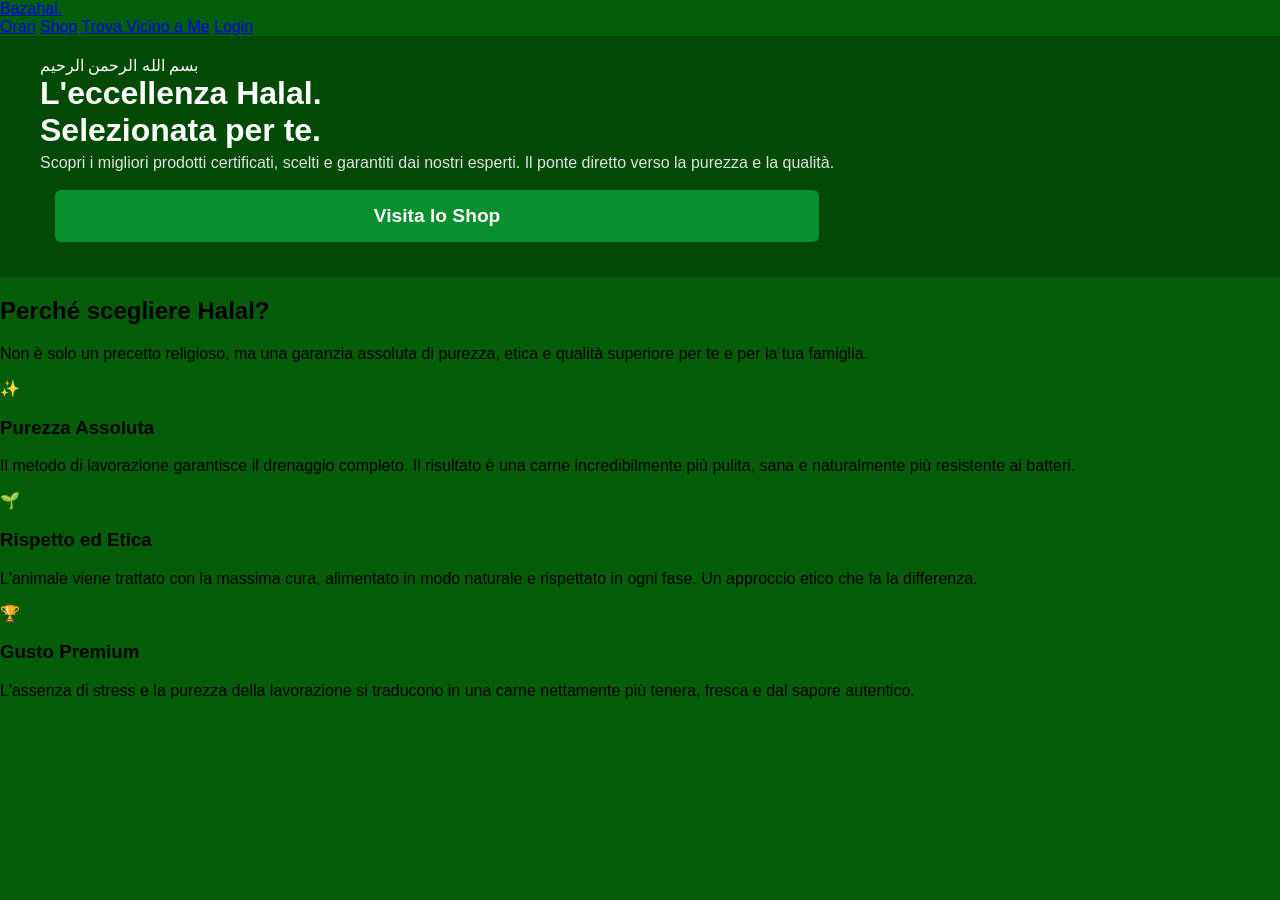
==== api/templates/index.html @ 5a15a047 "sistemato nav bar e telefono grafica" ====
<!DOCTYPE html>
<html lang="it">
<head>
    <meta charset="UTF-8">
    <meta name="viewport" content="width=device-width, initial-scale=1.0">
    <title>Bazahal | L'eccellenza Halal</title>
    <link rel="stylesheet" href="/static/style.css">
    <script defer src="/_vercel/insights/script.js"></script>
</head>
<body>
    <nav class="navbar">
    <a href="/" class="logo">Bazahal<span>.</span></a>

    <div class="nav-menu">
        <a href="/orari" class="nav-link">Orari</a>
        <a href="/shop" class="nav-link">Shop</a>
        <a href="/macelleriehalal" class="nav-link">Trova Vicino a Me</a>
        
        <a href="/login" class="nav-link nav-cta">Login</a>
    </div>
</nav>

    <header class="hero" style="background-image: url('https://images.unsplash.com/photo-1570206916435-745fc43bb9c1?q=80&w=1470&auto=format&fit=crop');">
        <div class="hero-content">
            <div class="bismillah">بسم الله الرحمن الرحيم</div>
            <h1>L'eccellenza Halal.<br><span>Selezionata per te.</span></h1>
            <p>Scopri i migliori prodotti certificati, scelti e garantiti dai nostri esperti. Il ponte diretto verso la purezza e la qualità.</p>
            <br>
            <a href="/shop" class="buy-btn" style="font-size: 1.2rem; padding: 15px 40px;">Visita lo Shop</a>
        </div>
    </header>

    <section class="info-section">
        <h2>Perché scegliere <span>Halal?</span></h2>
        <p class="info-subtitle">Non è solo un precetto religioso, ma una garanzia assoluta di purezza, etica e qualità superiore per te e per la tua famiglia.</p>
        
        <div class="features-grid">
            <div class="feature-box">
                <span class="feature-icon">✨</span>
                <h3>Purezza Assoluta</h3>
                <p>Il metodo di lavorazione garantisce il drenaggio completo. Il risultato è una carne incredibilmente più pulita, sana e naturalmente più resistente ai batteri.</p>
            </div>
            <div class="feature-box">
                <span class="feature-icon">🌱</span>
                <h3>Rispetto ed Etica</h3>
                <p>L'animale viene trattato con la massima cura, alimentato in modo naturale e rispettato in ogni fase. Un approccio etico che fa la differenza.</p>
            </div>
            <div class="feature-box">
                <span class="feature-icon">🏆</span>
                <h3>Gusto Premium</h3>
                <p>L'assenza di stress e la purezza della lavorazione si traducono in una carne nettamente più tenera, fresca e dal sapore autentico.</p>
            </div>
        </div>
    </section>

</body>
</html>
---- static/style.css ----
body {
    font-family: Arial, sans-serif;
    background-color: #045d07;
    margin: 0;
}

/* HEADER - Ottimizzato con Flexbox */
header {
    display: flex;
    justify-content: space-between;
    align-items: center;
    color: white;
    padding: 20px 40px;
    background-color: rgba(0, 0, 0, 0.2); /* Scurisce leggermente l'header per dare profondità */
    flex-wrap: wrap; /* Su schermi piccolissimi, va a capo */
    gap: 20px;
}

header h1 {
    margin: 0 0 5px 0;
}

header p {
    color: #e2e2e2;
    margin: 0;
}

/* GRID */
.container {
    display: grid;
    grid-template-columns: repeat(auto-fill, minmax(250px, 1fr));
    gap: 25px;
    padding: 30px;
    max-width: 1200px; /* Evita che si allarghi troppo su schermi giganti */
    margin: 0 auto; /* Centra il contenitore */
}

/* CARD - Ottimizzata per avere i bottoni sempre allineati in basso */
.card {
    background: white;
    border-radius: 12px;
    overflow: hidden;
    box-shadow: 0 5px 15px rgba(0,0,0,0.2);
    transition: transform 0.2s, box-shadow 0.2s;
    display: flex;
    flex-direction: column; /* Organizza il contenuto in colonna */
}

.card:hover {
    transform: translateY(-5px); /* Invece di scale, translateY dà un effetto "sollevamento" più elegante */
    box-shadow: 0 8px 25px rgba(0,0,0,0.3);
}

.card img {
    width: 100%;
    height: 180px;
    object-fit: cover;
}

.card-content {
    flex-grow: 1; /* Spinge il bottone verso il basso occupando lo spazio vuoto */
    padding: 15px;
}

.card-content h3 {
    margin: 0 0 10px 0;
    color: #333;
}

.card-content p {
    margin: 0;
    color: #555;
    line-height: 1.4;
}

/* BOTTONI */
.buy-btn, .upload-btn, .submit-btn {
    display: block;
    text-align: center;
    background-color: #0a8f2e;
    color: white;
    text-decoration: none;
    font-weight: bold;
    border-radius: 6px;
    border: none;
    cursor: pointer;
    transition: background-color 0.2s, transform 0.1s;
}

.buy-btn {
    margin: 0 15px 15px 15px;
    padding: 10px;
}

.upload-btn {
    padding: 10px 20px;
}

.buy-btn:hover, .upload-btn:hover, .submit-btn:hover {
    background-color: #086f23;
}

.buy-btn:active, .upload-btn:active, .submit-btn:active {
    transform: scale(0.98); /* Effetto "click" quando premi il bottone */
}

/* MODULO DI UPLOAD */
.form-container {
    max-width: 500px;
    margin: 40px auto;
    background: white;
    padding: 30px;
    border-radius: 12px;
    box-shadow: 0 5px 15px rgba(0,0,0,0.2);
}

form {
    display: flex;
    flex-direction: column;
}

label {
    font-weight: bold;
    margin-bottom: 8px;
    color: #333;
}

input[type="text"], textarea {
    margin-bottom: 20px;
    padding: 12px;
    border: 1px solid #ccc;
    border-radius: 6px;
    font-family: Arial, sans-serif;
    transition: border-color 0.3s, box-shadow 0.3s;
}

/* Effetto quando l'utente clicca per scrivere nel campo */
input[type="text"]:focus, textarea:focus {
    outline: none;
    border-color: #0a8f2e;
    box-shadow: 0 0 5px rgba(10, 143, 46, 0.3);
}

.file-input {
    margin-bottom: 20px;
    padding: 10px 0;
}

.submit-btn {
    padding: 14px;
    font-size: 16px;
}

/* Messaggio di nessun prodotto */
.empty-state {
    grid-column: 1 / -1; /* Fa occupare al messaggio l'intera riga della griglia */
    color: white;
    text-align: center;
    padding: 40px;
}
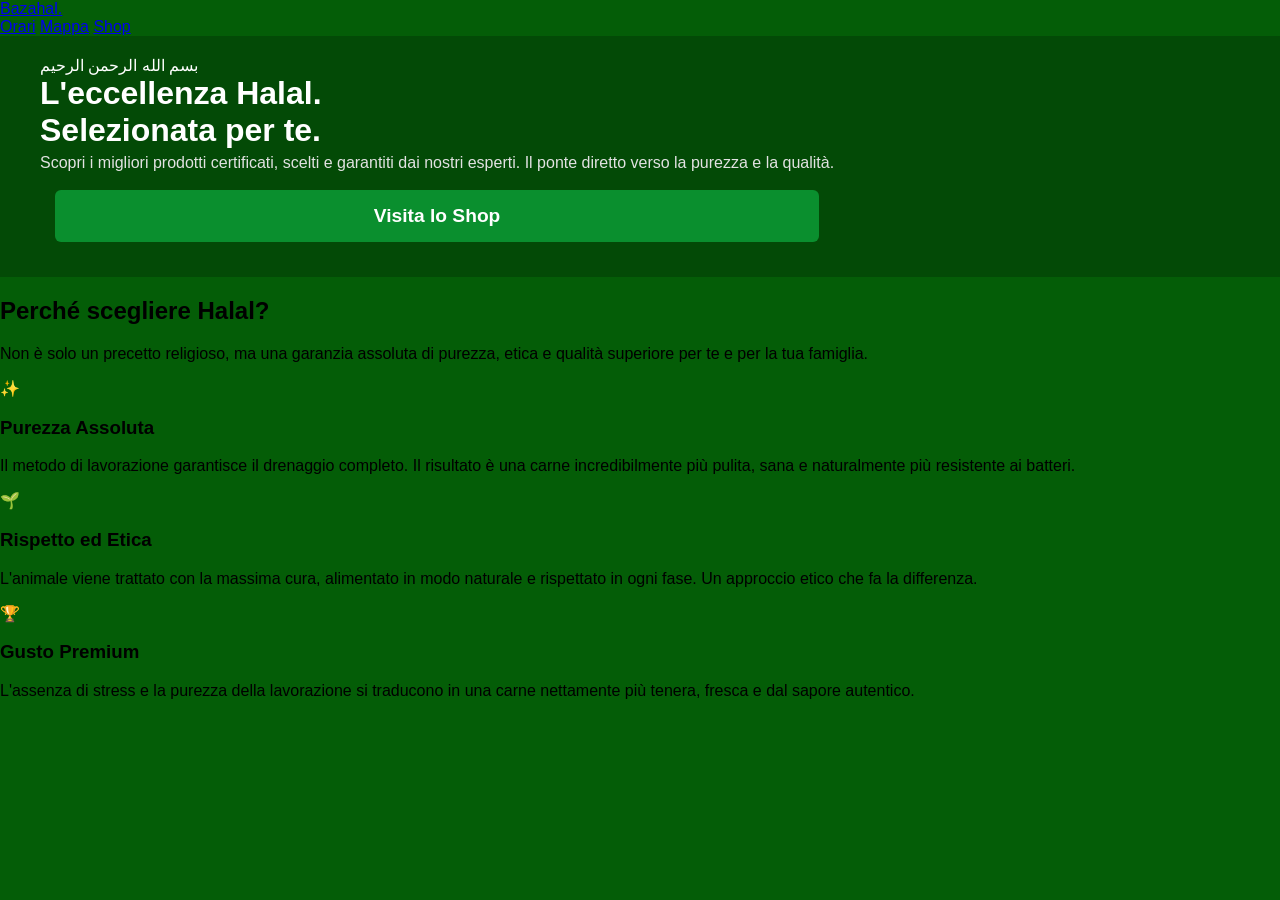
==== commit c73d1a80: "Aggiunto Hamburger Menu stile mobile nativo" ====
--- a/api/templates/index.html
+++ b/api/templates/index.html
@@ -9,16 +9,20 @@
 </head>
 <body>
     <nav class="navbar">
-    <a href="/" class="logo">Bazahal<span>.</span></a>
+        <a href="/" class="logo">Bazahal<span>.</span></a>
+        
+        <div class="hamburger" id="hamburger">
+            <span></span>
+            <span></span>
+            <span></span>
+        </div>
 
-    <div class="nav-menu">
-        <a href="/orari" class="nav-link">Orari</a>
-        <a href="/shop" class="nav-link">Shop</a>
-        <a href="/macelleriehalal" class="nav-link">Trova Vicino a Me</a>
-        
-        <a href="/login" class="nav-link nav-cta">Login</a>
-    </div>
-</nav>
+        <div class="nav-links" id="nav-links">
+            <a href="/orari" class="nav-link">Orari</a>
+            <a href="/macelleriehalal" class="nav-link">Mappa</a>
+            <a href="/shop" class="nav-link">Shop</a>
+        </div>
+    </nav>
 
     <header class="hero" style="background-image: url('https://images.unsplash.com/photo-1570206916435-745fc43bb9c1?q=80&w=1470&auto=format&fit=crop');">
         <div class="hero-content">
@@ -52,6 +56,20 @@
             </div>
         </div>
     </section>
+    <script>
+        document.addEventListener("DOMContentLoaded", () => {
+            const hamburger = document.getElementById("hamburger");
+            const navLinks = document.getElementById("nav-links");
+
+            if (hamburger && navLinks) {
+                hamburger.addEventListener("click", () => {
+                    // Mette e toglie la classe "active" per far partire l'animazione CSS
+                    hamburger.classList.toggle("active");
+                    navLinks.classList.toggle("active");
+                });
+            }
+        });
+    </script>
 
 </body>
 </html>
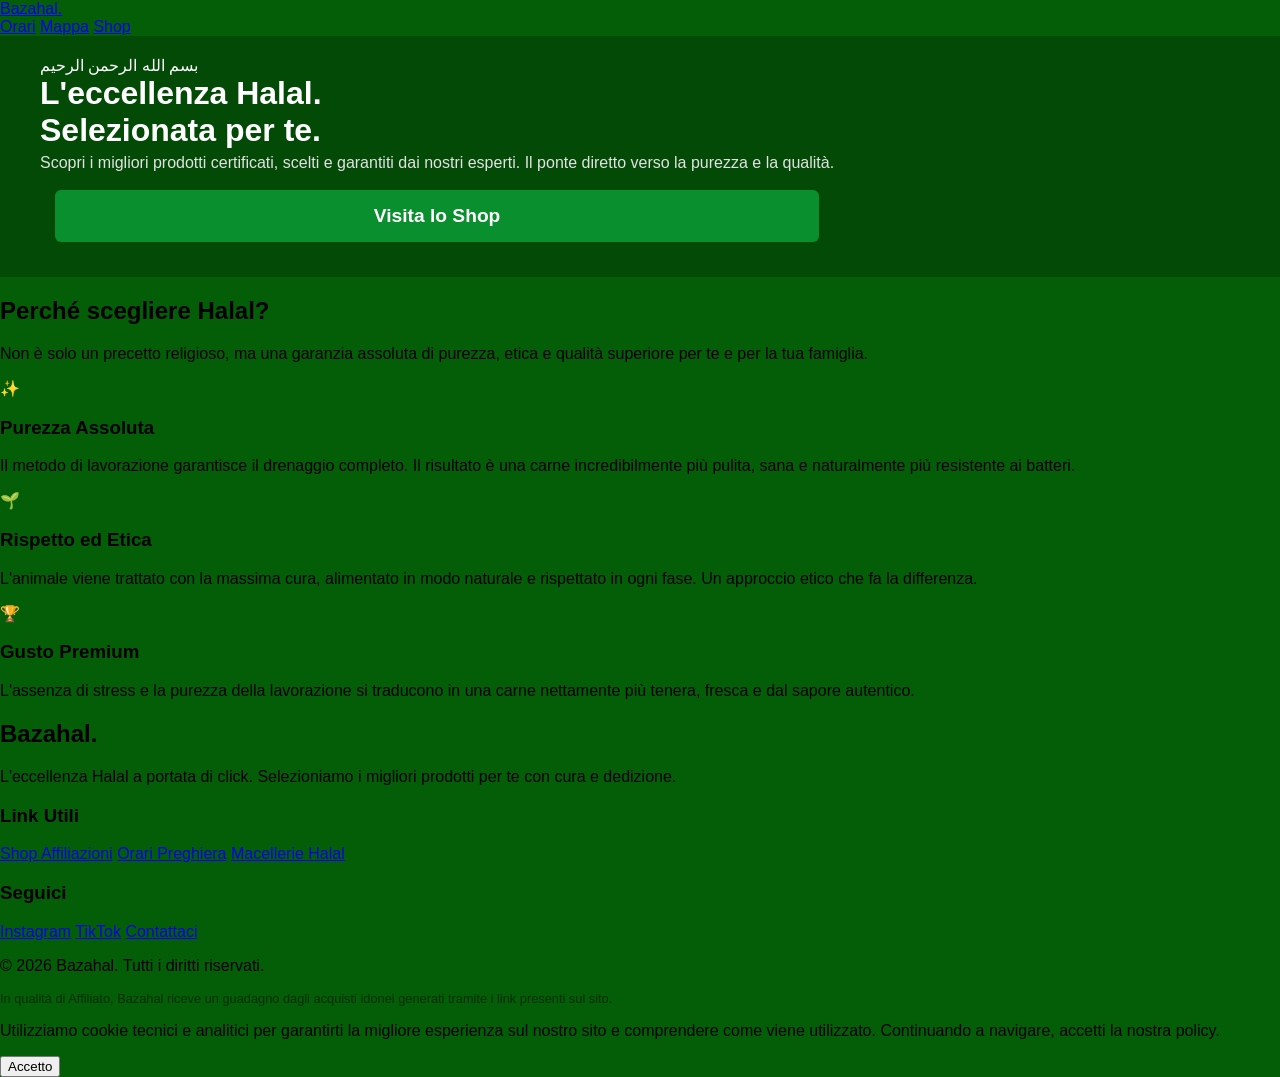
==== commit 6b26b737: "rifiniture visive di ui, aggiunte rifiniture locali e rifiniture di tutto in generale, nascosto logi" ====
--- a/api/templates/index.html
+++ b/api/templates/index.html
@@ -4,6 +4,9 @@
     <meta charset="UTF-8">
     <meta name="viewport" content="width=device-width, initial-scale=1.0">
     <title>Bazahal | L'eccellenza Halal</title>
+    
+    <link rel="icon" type="image/png" href="/static/favicon.png">
+    
     <link rel="stylesheet" href="/static/style.css">
     <script defer src="/_vercel/insights/script.js"></script>
 </head>
@@ -55,7 +58,39 @@
                 <p>L'assenza di stress e la purezza della lavorazione si traducono in una carne nettamente più tenera, fresca e dal sapore autentico.</p>
             </div>
         </div>
+    
     </section>
+    <footer class="footer">
+        <div class="footer-content">
+            
+            <div class="footer-brand">
+                <h2>Bazahal<span>.</span></h2>
+                <p>L'eccellenza Halal a portata di click. Selezioniamo i migliori prodotti per te con cura e dedizione.</p>
+            </div>
+            
+            <div class="footer-links">
+                <h3>Link Utili</h3>
+                <a href="/shop">Shop Affiliazioni</a>
+                <a href="/orari">Orari Preghiera</a>
+                <a href="/macelleriehalal">Macellerie Halal</a>
+            </div>
+            
+            <div class="footer-social">
+                <h3>Seguici</h3>
+                <a href="#">Instagram</a>
+                <a href="#">TikTok</a>
+                <a href="mailto:info@bazahal.com">Contattaci</a>
+            </div>
+            
+        </div>
+        
+        <div class="footer-bottom">
+            <p>&copy; 2026 Bazahal. Tutti i diritti riservati.</p>
+            <p style="font-size: 0.8rem; opacity: 0.5; margin-top: 8px;">
+                In qualità di Affiliato, Bazahal riceve un guadagno dagli acquisti idonei generati tramite i link presenti sul sito.
+            </p>
+        </div>
+    </footer>
     <script>
         document.addEventListener("DOMContentLoaded", () => {
             const hamburger = document.getElementById("hamburger");
@@ -70,6 +105,38 @@
             }
         });
     </script>
+    <div id="cookie-banner" class="cookie-banner">
+        <p>
+            Utilizziamo cookie tecnici e analitici per garantirti la migliore esperienza sul nostro sito e comprendere come viene utilizzato. 
+            Continuando a navigare, accetti la nostra policy.
+        </p>
+        <button id="accept-cookies" class="cookie-btn">Accetto</button>
+    </div>
+
+    <script>
+        document.addEventListener("DOMContentLoaded", () => {
+            const cookieBanner = document.getElementById("cookie-banner");
+            const acceptBtn = document.getElementById("accept-cookies");
+
+            // Controlla nella memoria del telefono se ha già accettato in passato
+            if (!localStorage.getItem("bazahal_cookie_accepted")) {
+                // Aspetta mezzo secondo per far caricare la pagina, poi fa salire il banner
+                setTimeout(() => {
+                    cookieBanner.classList.add("show");
+                }, 500);
+            }
+
+            // Quando l'utente clicca il bottone "Accetto"
+            if (acceptBtn) {
+                acceptBtn.addEventListener("click", () => {
+                    // Salva un appunto nella memoria del telefono: "Questo tizio ha accettato"
+                    localStorage.setItem("bazahal_cookie_accepted", "true");
+                    // Nasconde il banner facendolo scivolare giù
+                    cookieBanner.classList.remove("show");
+                });
+            }
+        });
+    </script>
 
 </body>
 </html>
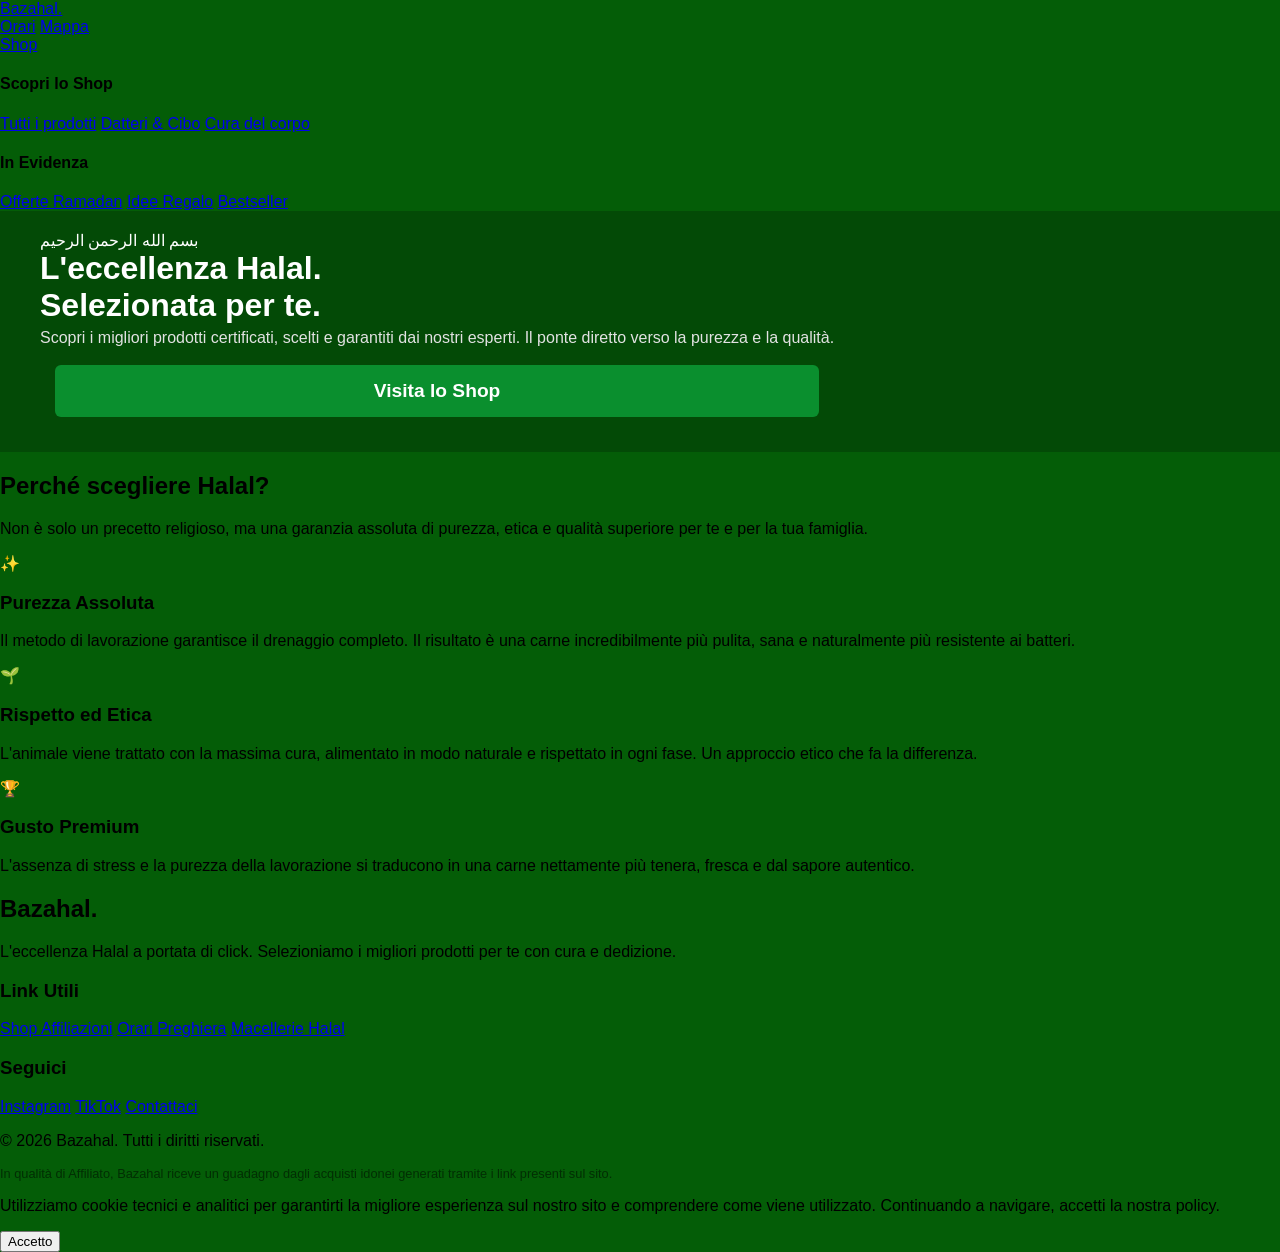
==== commit a6d71489: "miglioramenti nav-bar" ====
--- a/api/templates/index.html
+++ b/api/templates/index.html
@@ -3,6 +3,11 @@
 <head>
     <meta charset="UTF-8">
     <meta name="viewport" content="width=device-width, initial-scale=1.0">
+    <meta property="og:title" content="Bazahal | L'Eccellenza Halal">
+    <meta property="og:description" content="Scopri i migliori prodotti e le macellerie certificate Halal. Qualità, purezza e tradizione a portata di click.">
+    <meta property="og:image" content="https://bazahal.vercel.app/static/logo-bazahal.jpg">
+    <meta property="og:url" content="https://bazahal.vercel.app/">
+    <meta property="og:type" content="website">
     <title>Bazahal | L'eccellenza Halal</title>
     
     <link rel="icon" type="image/png" href="/static/favicon.png">
@@ -23,7 +28,25 @@
         <div class="nav-links" id="nav-links">
             <a href="/orari" class="nav-link">Orari</a>
             <a href="/macelleriehalal" class="nav-link">Mappa</a>
-            <a href="/shop" class="nav-link">Shop</a>
+            
+            <div class="nav-dropdown">
+                <a href="/shop" class="nav-link">Shop</a>
+                
+                <div class="mega-menu">
+                    <div class="mega-column">
+                        <h4>Scopri lo Shop</h4>
+                        <a href="/shop">Tutti i prodotti</a>
+                        <a href="/shop">Datteri & Cibo</a>
+                        <a href="/shop">Cura del corpo</a>
+                    </div>
+                    <div class="mega-column">
+                        <h4>In Evidenza</h4>
+                        <a href="/shop" class="small-link">Offerte Ramadan</a>
+                        <a href="/shop" class="small-link">Idee Regalo</a>
+                        <a href="/shop" class="small-link">Bestseller</a>
+                    </div>
+                </div>
+            </div>
         </div>
     </nav>
 
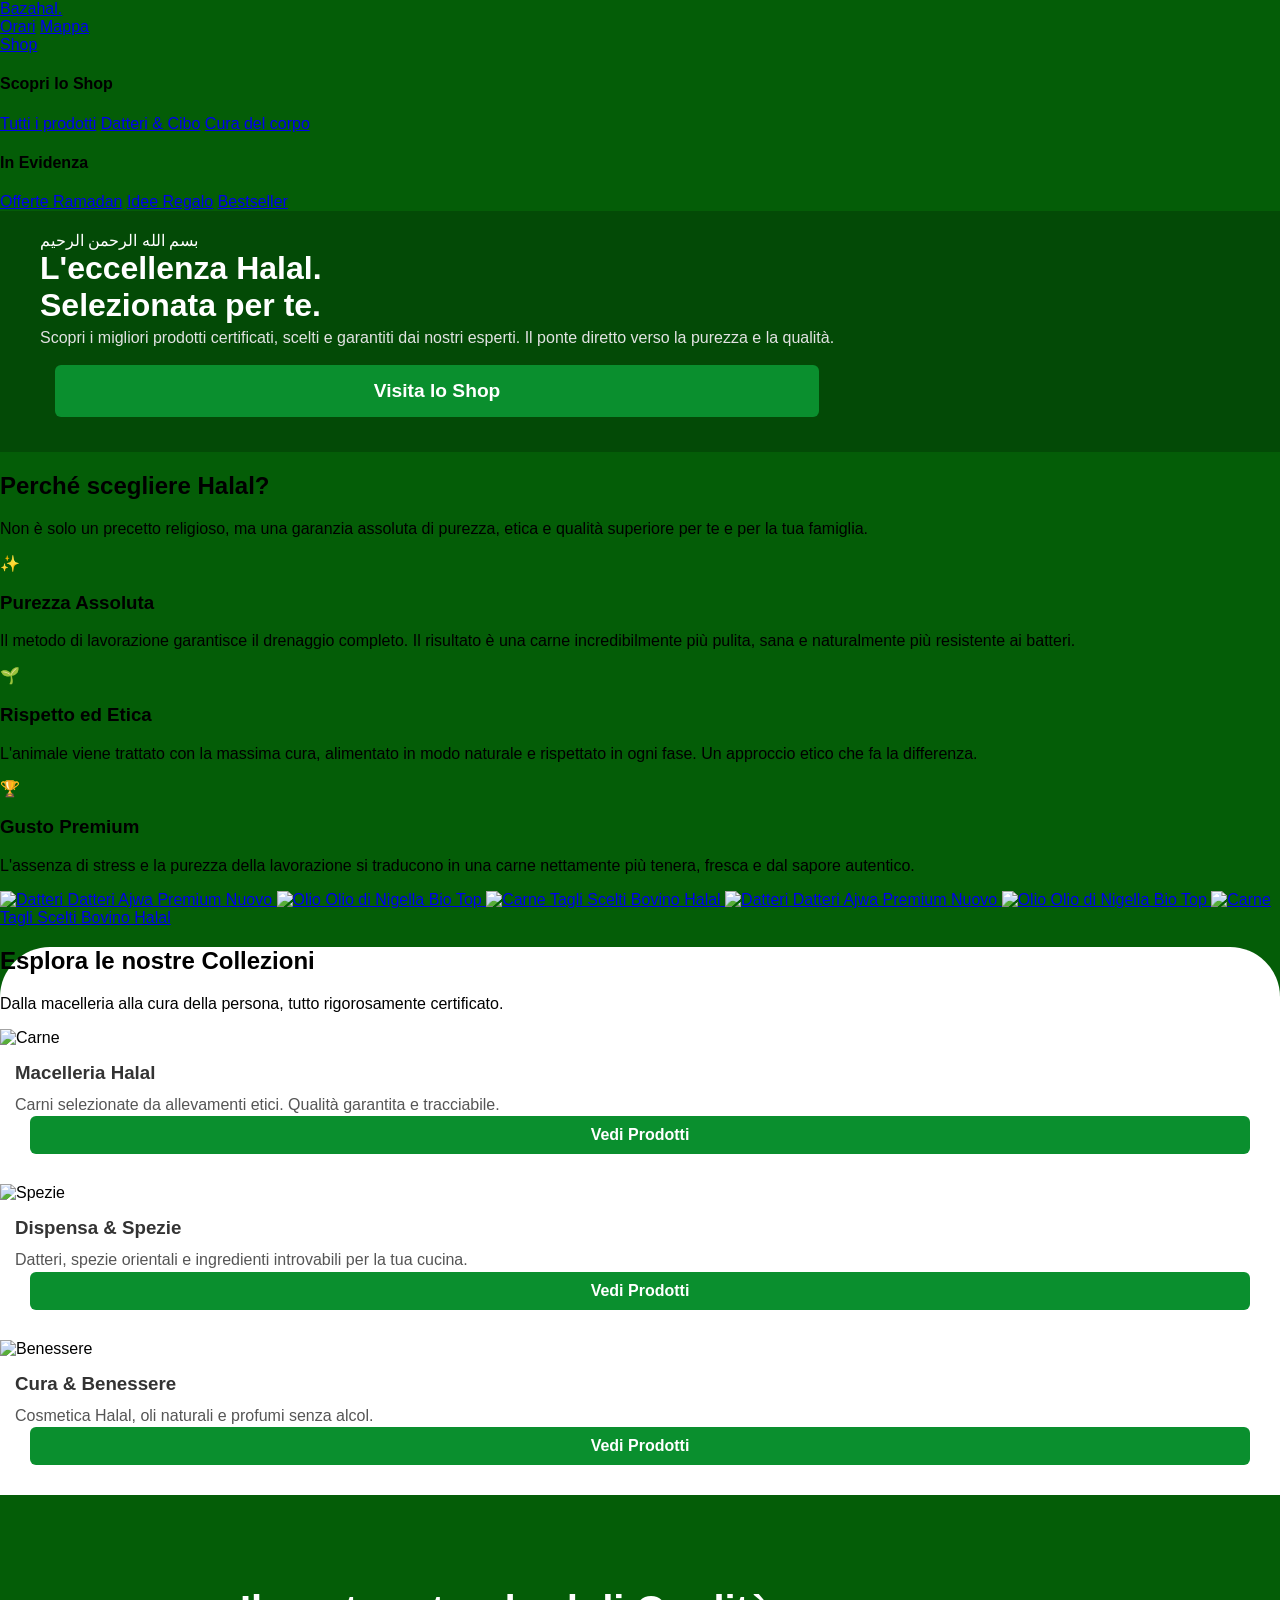
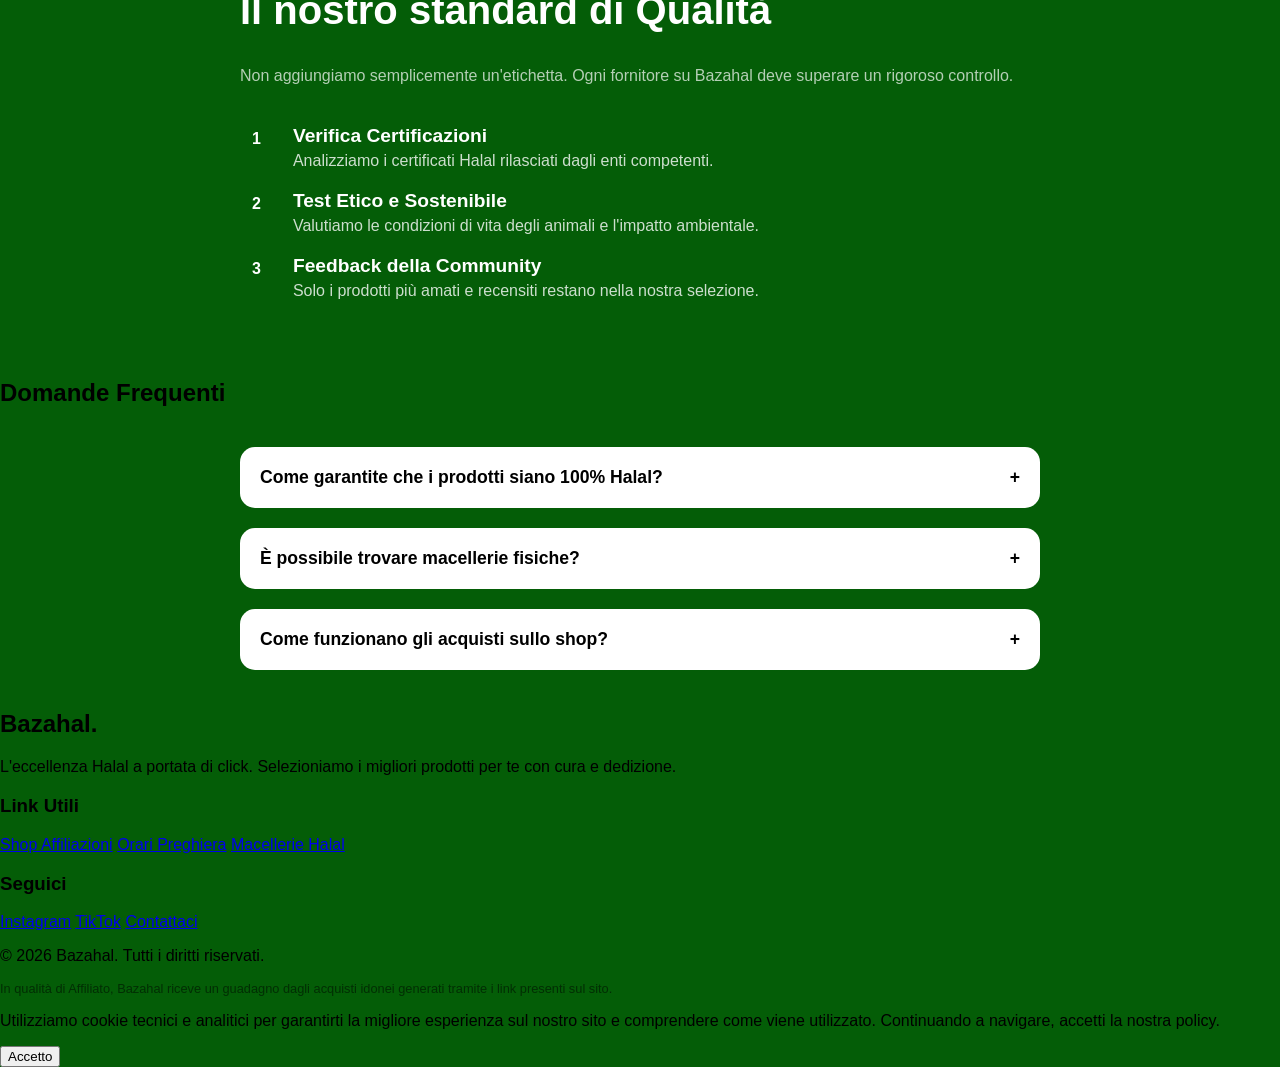
==== commit 2ab60fc4: "allungata pagina principale" ====
--- a/api/templates/index.html
+++ b/api/templates/index.html
@@ -83,6 +83,126 @@
         </div>
     
     </section>
+    <div class="scrolling-ticker">
+        <div class="ticker-track">
+            <a href="/shop" class="ticker-item">
+                <img src="https://images.unsplash.com/photo-1584270354949-c26b0d5b4a0c?q=80&w=100" alt="Datteri">
+                <span>Datteri Ajwa Premium</span> <span class="ticker-label">Nuovo</span>
+            </a>
+            <a href="/shop" class="ticker-item">
+                <img src="https://images.unsplash.com/photo-1626125345510-4603468ecd1c?q=80&w=100" alt="Olio">
+                <span>Olio di Nigella Bio</span> <span class="ticker-label">Top</span>
+            </a>
+            <a href="/shop" class="ticker-item">
+                <img src="https://images.unsplash.com/photo-1607623278264-2d94265e30ed?q=80&w=100" alt="Carne">
+                <span>Tagli Scelti Bovino</span> <span class="ticker-label">Halal</span>
+            </a>
+            <a href="/shop" class="ticker-item">
+                <img src="https://images.unsplash.com/photo-1584270354949-c26b0d5b4a0c?q=80&w=100" alt="Datteri">
+                <span>Datteri Ajwa Premium</span> <span class="ticker-label">Nuovo</span>
+            </a>
+            <a href="/shop" class="ticker-item">
+                <img src="https://images.unsplash.com/photo-1626125345510-4603468ecd1c?q=80&w=100" alt="Olio">
+                <span>Olio di Nigella Bio</span> <span class="ticker-label">Top</span>
+            </a>
+            <a href="/shop" class="ticker-item">
+                <img src="https://images.unsplash.com/photo-1607623278264-2d94265e30ed?q=80&w=100" alt="Carne">
+                <span>Tagli Scelti Bovino</span> <span class="ticker-label">Halal</span>
+            </a>
+        </div>
+    </div>
+
+    <section class="info-section" style="background: white; border-radius: 50px 50px 0 0;">
+        <h2>Esplora le nostre <span>Collezioni</span></h2>
+        <p class="info-subtitle">Dalla macelleria alla cura della persona, tutto rigorosamente certificato.</p>
+        
+        <div class="product-grid">
+            <div class="product-card">
+                <img src="https://images.unsplash.com/photo-1603048588665-791ca8aea617?q=80&w=800" alt="Carne">
+                <div class="card-content">
+                    <h3>Macelleria Halal</h3>
+                    <p>Carni selezionate da allevamenti etici. Qualità garantita e tracciabile.</p>
+                    <a href="/shop" class="buy-btn">Vedi Prodotti</a>
+                </div>
+            </div>
+            <div class="product-card">
+                <img src="https://images.unsplash.com/photo-1596040033229-a9821ebd058d?q=80&w=800" alt="Spezie">
+                <div class="card-content">
+                    <h3>Dispensa & Spezie</h3>
+                    <p>Datteri, spezie orientali e ingredienti introvabili per la tua cucina.</p>
+                    <a href="/shop" class="buy-btn">Vedi Prodotti</a>
+                </div>
+            </div>
+            <div class="product-card">
+                <img src="https://images.unsplash.com/photo-1616394584738-fc6e612e71b9?q=80&w=800" alt="Benessere">
+                <div class="card-content">
+                    <h3>Cura & Benessere</h3>
+                    <p>Cosmetica Halal, oli naturali e profumi senza alcol.</p>
+                    <a href="/shop" class="buy-btn">Vedi Prodotti</a>
+                </div>
+            </div>
+        </div>
+    </section>
+
+    <section class="info-section">
+        <div style="background: var(--text-main); color: white; padding: 60px 30px; border-radius: 30px; text-align: left;">
+            <div style="max-width: 800px; margin: 0 auto;">
+                <h2 style="color: white; font-size: 2.5rem;">Il nostro standard di <span>Qualità</span></h2>
+                <p style="color: rgba(255,255,255,0.7); margin-bottom: 40px;">Non aggiungiamo semplicemente un'etichetta. Ogni fornitore su Bazahal deve superare un rigoroso controllo.</p>
+                
+                <div style="display: flex; flex-direction: column; gap: 20px;">
+                    <div style="display: flex; gap: 20px; align-items: flex-start;">
+                        <span style="background: var(--gold-accent); color: var(--text-main); padding: 5px 12px; border-radius: 50%; font-weight: bold;">1</span>
+                        <div>
+                            <h4 style="margin: 0; font-size: 1.2rem; color: var(--gold-accent);">Verifica Certificazioni</h4>
+                            <p style="margin: 5px 0 0; opacity: 0.8;">Analizziamo i certificati Halal rilasciati dagli enti competenti.</p>
+                        </div>
+                    </div>
+                    <div style="display: flex; gap: 20px; align-items: flex-start;">
+                        <span style="background: var(--gold-accent); color: var(--text-main); padding: 5px 12px; border-radius: 50%; font-weight: bold;">2</span>
+                        <div>
+                            <h4 style="margin: 0; font-size: 1.2rem; color: var(--gold-accent);">Test Etico e Sostenibile</h4>
+                            <p style="margin: 5px 0 0; opacity: 0.8;">Valutiamo le condizioni di vita degli animali e l'impatto ambientale.</p>
+                        </div>
+                    </div>
+                    <div style="display: flex; gap: 20px; align-items: flex-start;">
+                        <span style="background: var(--gold-accent); color: var(--text-main); padding: 5px 12px; border-radius: 50%; font-weight: bold;">3</span>
+                        <div>
+                            <h4 style="margin: 0; font-size: 1.2rem; color: var(--gold-accent);">Feedback della Community</h4>
+                            <p style="margin: 5px 0 0; opacity: 0.8;">Solo i prodotti più amati e recensiti restano nella nostra selezione.</p>
+                        </div>
+                    </div>
+                </div>
+            </div>
+        </div>
+    </section>
+
+    <section class="info-section">
+        <h2>Domande <span>Frequenti</span></h2>
+        <div style="max-width: 800px; margin: 40px auto; text-align: left;">
+            <details style="margin-bottom: 20px; padding: 20px; background: white; border-radius: 15px; cursor: pointer;">
+                <summary style="font-weight: 600; font-size: 1.1rem; list-style: none; display: flex; justify-content: space-between;">
+                    Come garantite che i prodotti siano 100% Halal? <span style="color: var(--gold-accent);">+</span>
+                </summary>
+                <p style="margin-top: 15px; color: var(--text-muted); line-height: 1.6;">Lavoriamo solo con fornitori che possiedono certificazioni riconosciute a livello internazionale (come HIA o equivalenti) e monitoriamo costantemente la validità dei loro documenti.</p>
+            </details>
+
+            <details style="margin-bottom: 20px; padding: 20px; background: white; border-radius: 15px; cursor: pointer;">
+                <summary style="font-weight: 600; font-size: 1.1rem; list-style: none; display: flex; justify-content: space-between;">
+                    È possibile trovare macellerie fisiche? <span style="color: var(--gold-accent);">+</span>
+                </summary>
+                <p style="margin-top: 15px; color: var(--text-muted); line-height: 1.6;">Sì, nella nostra sezione "Mappa" trovi una selezione delle migliori macellerie certificate Halal presenti sul territorio italiano, complete di orari e contatti.</p>
+            </details>
+
+            <details style="margin-bottom: 20px; padding: 20px; background: white; border-radius: 15px; cursor: pointer;">
+                <summary style="font-weight: 600; font-size: 1.1rem; list-style: none; display: flex; justify-content: space-between;">
+                    Come funzionano gli acquisti sullo shop? <span style="color: var(--gold-accent);">+</span>
+                </summary>
+                <p style="margin-top: 15px; color: var(--text-muted); line-height: 1.6;">Bazahal seleziona i prodotti dai migliori marketplace (come Amazon). Cliccando sul prodotto verrai reindirizzato in modo sicuro per completare l'acquisto, usufruendo delle garanzie di spedizione più veloci.</p>
+            </details>
+        </div>
+    </section>
+    
     <footer class="footer">
         <div class="footer-content">
             
@@ -100,9 +220,9 @@
             
             <div class="footer-social">
                 <h3>Seguici</h3>
-                <a href="#">Instagram</a>
-                <a href="#">TikTok</a>
-                <a href="mailto:info@bazahal.com">Contattaci</a>
+                <a href="https://www.instagram.com/bazahal_it/">Instagram</a>
+                <a href="https://www.tiktok.com/@bazahal_it">TikTok</a>
+                <a href="mailto:bazahalit@gmail.com">Contattaci</a>
             </div>
             
         </div>
